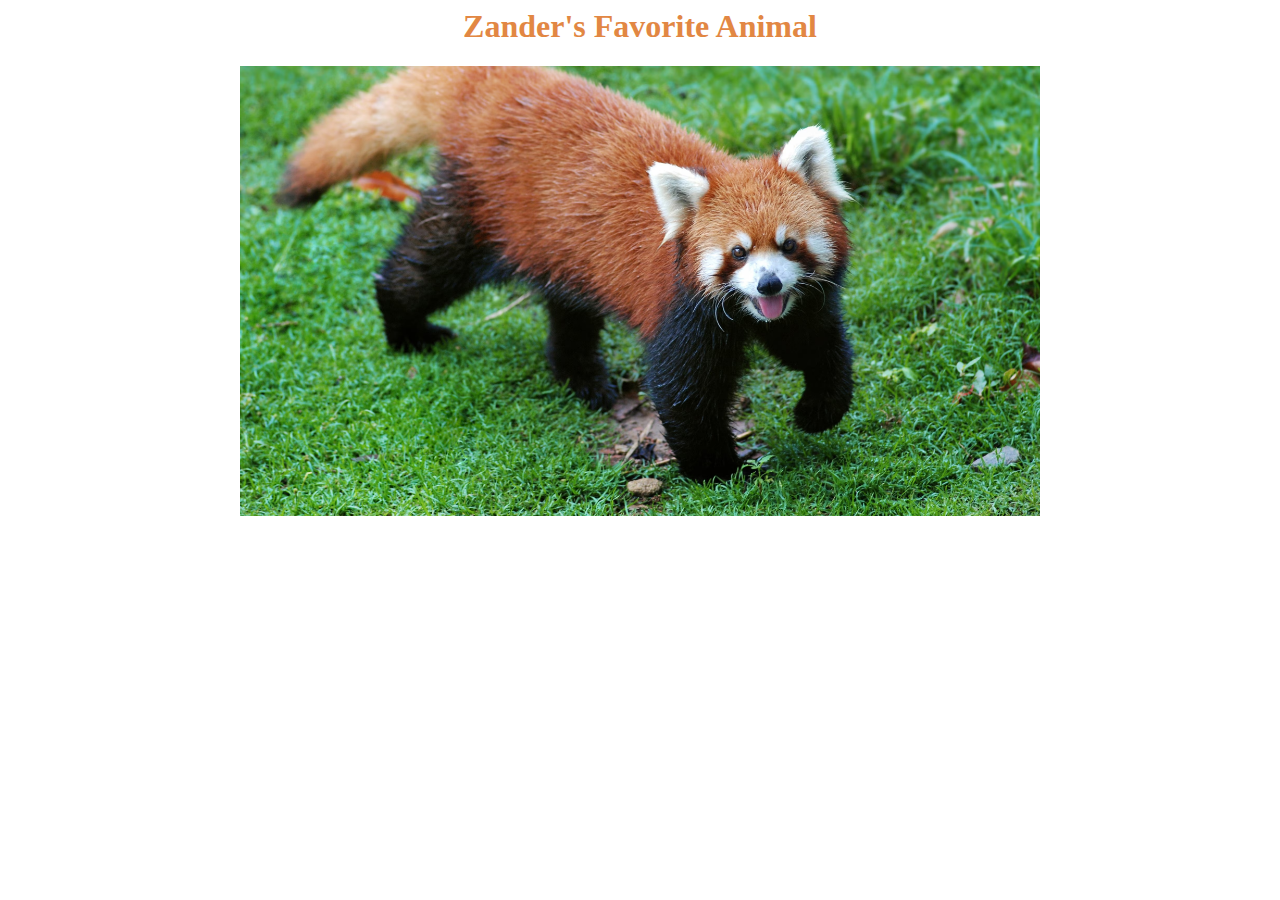
==== index.html @ 20f9461e "Added initial files to create webpage displaying my favorite animal" ====
<html>
    <head>
        <title>Zander's Favorite Animal</title>
        <link rel = "stylesheet" href = "styles.css">
    </head>
    <body>
        <header>
            <h1>Zander's Favorite Animal</h1>
        </header>
        <img src = "red-panda-full-body_16x9.avif" alt = "full body red panda mouth agape" width = 800 style = "margin-left: calc(50% - 400px);">
    </body>
</html>
---- styles.css ----
h1 {
    color: #e28743;
    text-align: center;
}
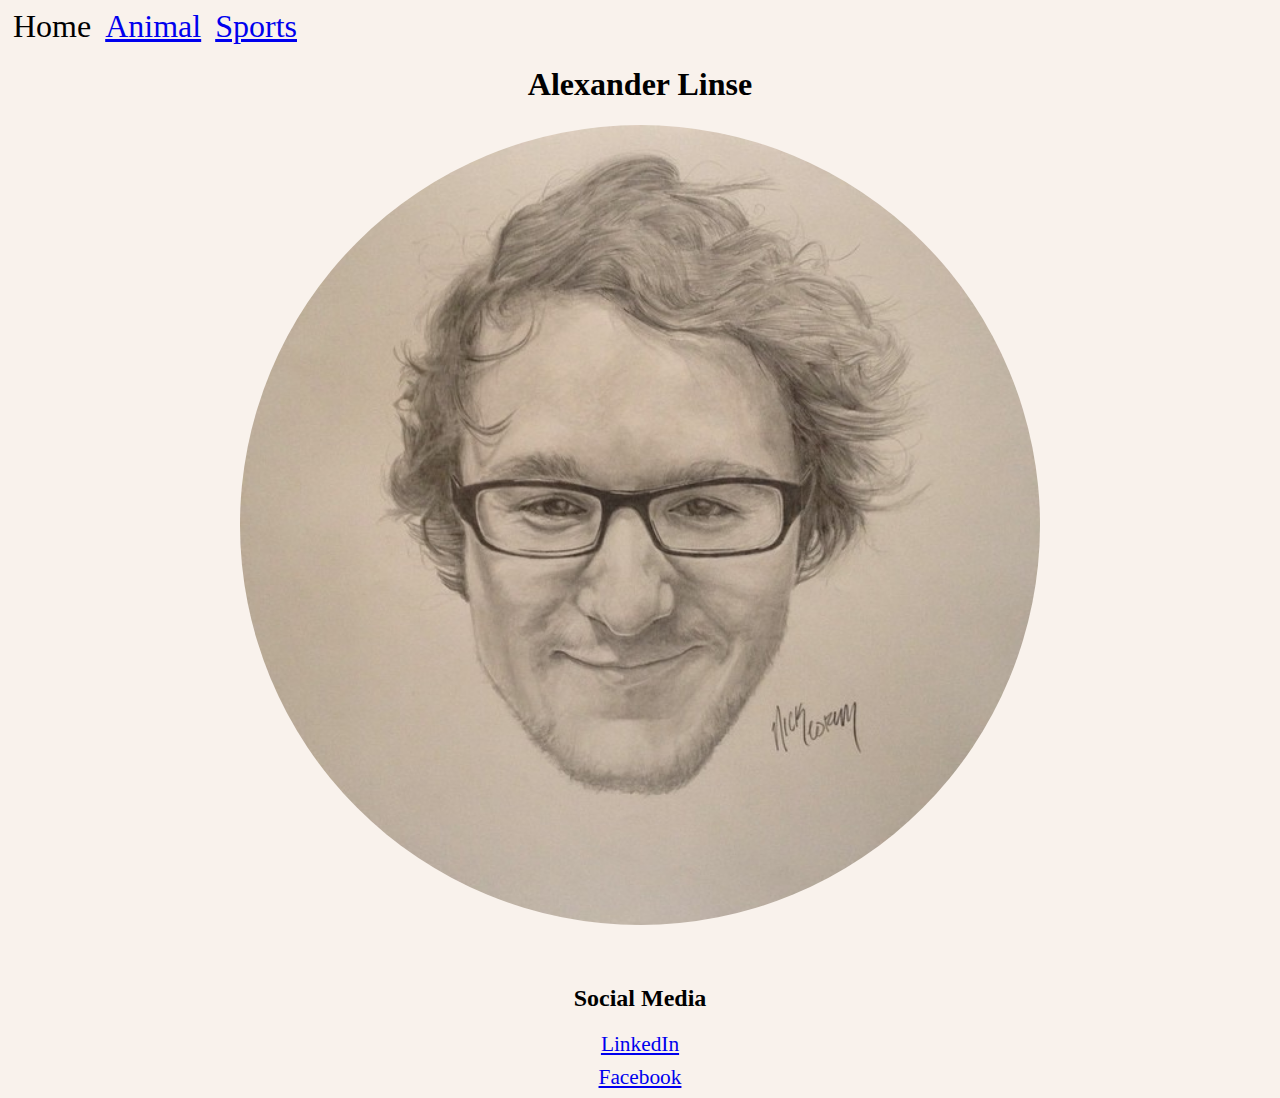
==== commit 5bdac945: "Added more images and filled out more pages" ====
--- a/index.html
+++ b/index.html
@@ -1,12 +1,27 @@
 <html>
     <head>
-        <title>Zander's Favorite Animal</title>
+        <title>About Zander</title>
         <link rel = "stylesheet" href = "styles.css">
     </head>
     <body>
         <header>
-            <h1>Zander's Favorite Animal</h1>
+            <nav>
+                <a>Home</a>
+                <a href = "animal.html">Animal</a>
+                <a href = "sports.html">Sports</a>
+            </nav>
+            <h1>Alexander Linse</h1>
         </header>
-        <img src = "red-panda-full-body_16x9.avif" alt = "full body red panda mouth agape" width = 800 style = "margin-left: calc(50% - 400px);">
+        <main>
+            <img src="images/zander_portrait.jpg" alt = "Sketch portrait of Zander's face" id="portrait">
+
+        </main>
+        <footer>
+            <h2 style="margin-top: 60px;">Social Media</h2>
+            <section>
+                <a href="https://www.linkedin.com/in/alexander-linse-35247a70" target="_blank">LinkedIn</a>
+                <a href="https://www.facebook.com/zander24" target="_blank">Facebook</a>
+            </section>
+        </footer>
     </body>
 </html>--- a/styles.css
+++ b/styles.css
@@ -1,4 +1,68 @@
+body {
+    background-color: #f9f2ec;
+}
 h1 {
-    color: #e28743;
     text-align: center;
+}
+h2 {
+    text-align: center;
+}
+h3 {
+    text-align: center;
+}
+h4 {
+    text-align: center;
+}
+h5 {
+    text-align: center;
+}
+h6 {
+    text-align: center;
+}
+p {
+    text-align: center;
+}
+section > a {
+    display: block;
+    text-align: center;
+    font-size: 16pt;
+    margin-bottom: 8px;
+}
+
+nav > a {
+    font-size: 24pt;
+    margin: 5px;
+}
+
+img {
+    width: 800px;
+    margin-left: calc(50% - 400px);
+    padding: 0px;
+}
+
+li {
+    text-align: center;
+    font-size: 5vh;
+}
+
+/* ol li {
+    list-style-position: inside;
+} */
+
+ol {
+    padding: 0;
+}
+
+.mediumCentered {
+    width: 800px;
+    margin-left: calc(50% - 400px);
+    padding: 0px;
+}
+
+.roundedCorner {
+    border-radius: 20px;
+}
+
+#portrait {
+    border-radius: 50%;
 }